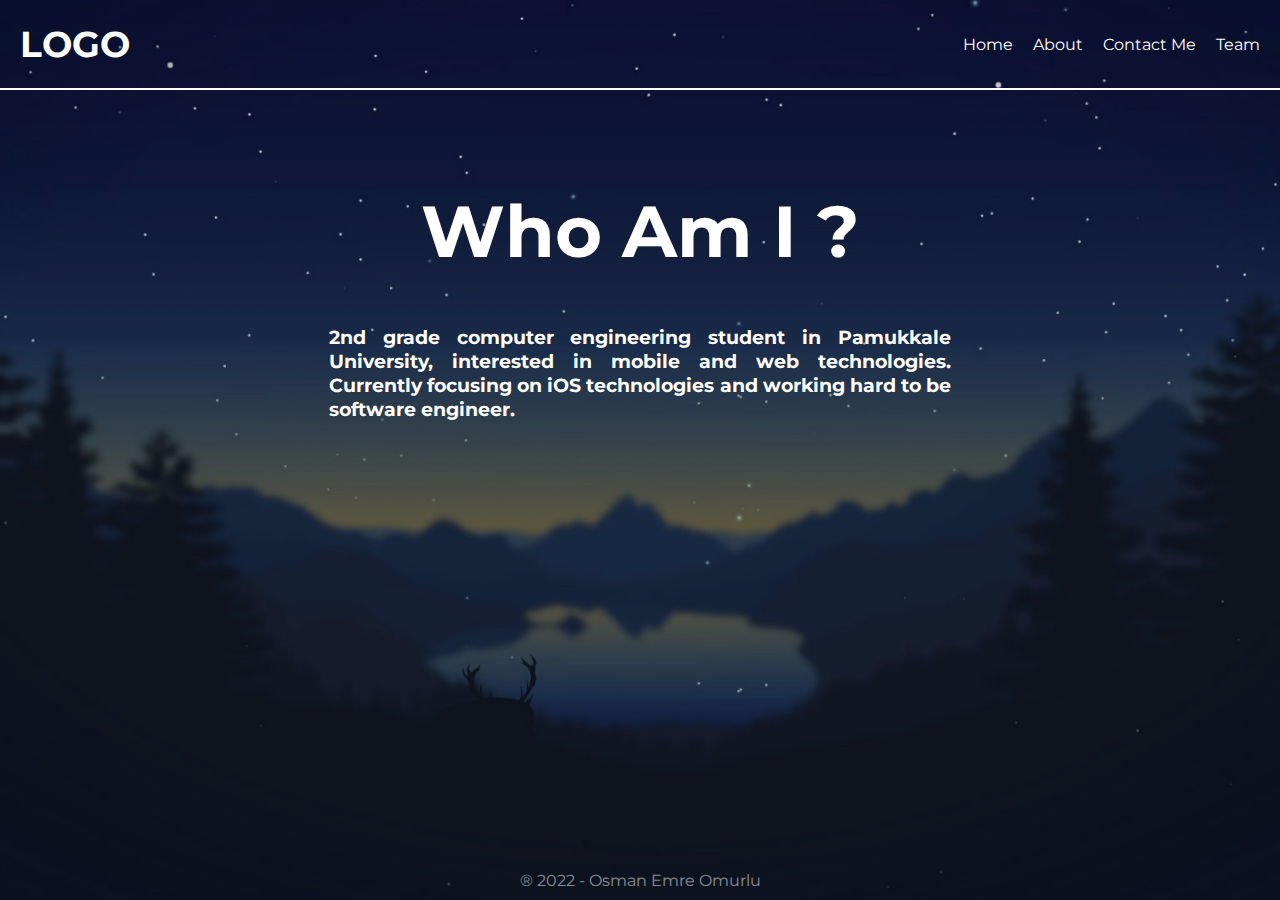
==== about.html @ 40520389 "init" ====
<!DOCTYPE html>
<html lang="en">
  <head>
    <meta charset="UTF-8" />
    <meta http-equiv="X-UA-Compatible" content="IE=edge" />
    <meta name="viewport" content="width=device-width, initial-scale=1.0" />
    <title>About oe</title>

    <link rel="stylesheet" href="./src/styles/style-about.css" />
    <link rel="stylesheet" href="./src/styles/style-header.css" />
  </head>
  <body>
    <nav>
      <div class="logo-container"><a href="index.html">LOGO</a></div>
      <div class="nav-container">
        <ul>
          <li class="nav-link"><a href="index.html">Home</a></li>
          <li class="nav-link"><a href="about.html">About</a></li>
          <li class="nav-link"><a href="">Contact Me</a></li>
          <li class="nav-link"><a href="">Team</a></li>
        </ul>
      </div>
    </nav>

    <main>
      <div class="main-container">
        <div class="main-container-header">
          <h1>Who Am I ?</h1>
        </div>
        <div class="main-container-paragraph">
          <p>
            2nd grade computer engineering student in Pamukkale University,
            interested in mobile and web technologies. Currently focusing on iOS
            technologies and working hard to be software engineer.
          </p>
        </div>
      </div>
    </main>

    <footer>® 2022 - Osman Emre Omurlu</footer>


  </body>
</html>
---- src/styles/style-about.css ----
body {
  width: 100vw;
  height: 100vh;

  background: linear-gradient(rgba(0, 0, 0, 0.1), rgba(0, 0, 0, 0.1)), url(../assets/img/background.jpg);
  background-size: cover;
  background-position: center;
}



main {
    width: 100%;
    height: calc(100% - 90px - 16px);
    padding: 5%;
    display: flex;
    justify-content: center;
    align-items: center;
  }

  main .main-container {
    width: 90%;
    height: 90%;
    /* background-color: red; */
  }

  main .main-container .main-container-header {
    font-size: 36px;
    text-align: center;
    color: white;
    
  }

  main .main-container .main-container-paragraph {
    text-align: justify;
    padding: 0 20%;
    margin-top: 50px;
    font-size: 1.2rem;
    font-weight: bold;
    color: white;
  }





  footer {
    height: 16px;
    color: white;
    display: flex;
    align-items: center;
    justify-content: center;
    margin-top: -12px;
    opacity: 0.5;
  }
---- src/styles/style-header.css ----
@import url("https://fonts.googleapis.com/css2?family=Montserrat:wght@400;500;700&display=swap");

* {
  margin: 0;
  padding: 0;
  box-sizing: border-box;
  font-family: 'Montserrat', sans-serif;
}

a {
  text-decoration: none;
  color: inherit; /* a renginini kapsayicidan alsin demek*/
}

/* body {
  width: 100vw;
  height: 100vh;

  background: linear-gradient(rgba(0, 0, 0, 0.1), rgba(0, 0, 0, 0.1)), url(../img/background.jpg);
  background-size: cover;
  background-position: center;

} */

nav {
  height: 90px;
  width: 100%;
  border-bottom: 2px solid white;
  color: white;
  display: flex;
  padding: 0 20px;
  justify-content: space-between;
  align-items: center;
}

.logo-container {
  font-size: 36px;
  font-weight: 700;
}

.nav-container ul {
  display: flex;
  align-items: center;
  justify-content: center;
  list-style: none;
}

.nav-container ul .nav-link {
  margin-right: 20px;
  color: white;
  text-transform: capitalize;
}

.nav-container ul .nav-link:hover {
    transition: all .1s;
    transform: scale(1.2);
}

.nav-container ul .nav-link:last-child {
  margin-right: 0;
}
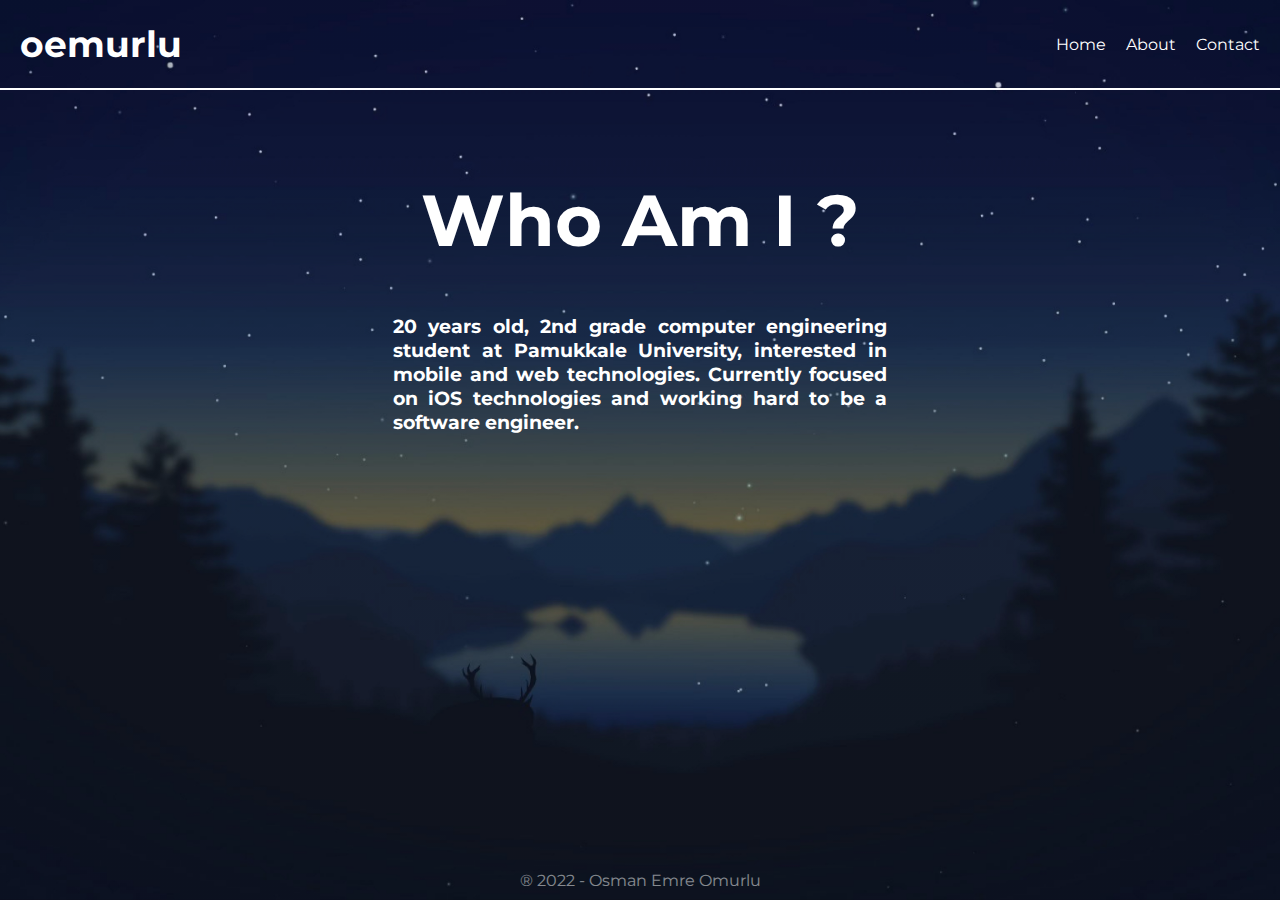
==== commit 35ace972: "Update all components" ====
--- a/about.html
+++ b/about.html
@@ -11,16 +11,15 @@
   </head>
   <body>
     <nav>
-      <div class="logo-container"><a href="index.html">LOGO</a></div>
+      <div class="logo-container"><a href="index.html">oemurlu</a></div>
       <div class="nav-container">
-        <ul>
-          <li class="nav-link"><a href="index.html">Home</a></li>
-          <li class="nav-link"><a href="about.html">About</a></li>
-          <li class="nav-link"><a href="">Contact Me</a></li>
-          <li class="nav-link"><a href="">Team</a></li>
-        </ul>
+          <ul>
+              <li class="nav-link"><a href="/index.html">Home</a></li>
+              <li class="nav-link"><a href="/about.html">About</a></li>
+              <li class="nav-link"><a href="/contact.html">Contact</a></li>
+          </ul>
       </div>
-    </nav>
+  </nav>
 
     <main>
       <div class="main-container">
@@ -29,9 +28,9 @@
         </div>
         <div class="main-container-paragraph">
           <p>
-            2nd grade computer engineering student in Pamukkale University,
-            interested in mobile and web technologies. Currently focusing on iOS
-            technologies and working hard to be software engineer.
+            20 years old, 2nd grade computer engineering student at Pamukkale University,
+            interested in mobile and web technologies. Currently focused on iOS
+            technologies and working hard to be a software engineer.
           </p>
         </div>
       </div>
--- a/src/styles/style-about.css
+++ b/src/styles/style-about.css
@@ -1,3 +1,17 @@
+@import url("https://fonts.googleapis.com/css2?family=Montserrat:wght@400;500;700&display=swap");
+
+* {
+  margin: 0;
+  padding: 0;
+  box-sizing: border-box;
+  font-family: 'Montserrat', sans-serif;
+}
+
+a {
+  text-decoration: none;
+  color: inherit; /* a renginini kapsayicidan alsin demek*/
+}
+
 body {
   width: 100vw;
   height: 100vh;
@@ -12,16 +26,15 @@
 main {
     width: 100%;
     height: calc(100% - 90px - 16px);
-    padding: 5%;
+    padding: 4%;
     display: flex;
     justify-content: center;
     align-items: center;
   }
 
   main .main-container {
-    width: 90%;
+    width: 70%;
     height: 90%;
-    /* background-color: red; */
   }
 
   main .main-container .main-container-header {
--- a/src/styles/style-header.css
+++ b/src/styles/style-header.css
@@ -11,16 +11,6 @@
   text-decoration: none;
   color: inherit; /* a renginini kapsayicidan alsin demek*/
 }
-
-/* body {
-  width: 100vw;
-  height: 100vh;
-
-  background: linear-gradient(rgba(0, 0, 0, 0.1), rgba(0, 0, 0, 0.1)), url(../img/background.jpg);
-  background-size: cover;
-  background-position: center;
-
-} */
 
 nav {
   height: 90px;
